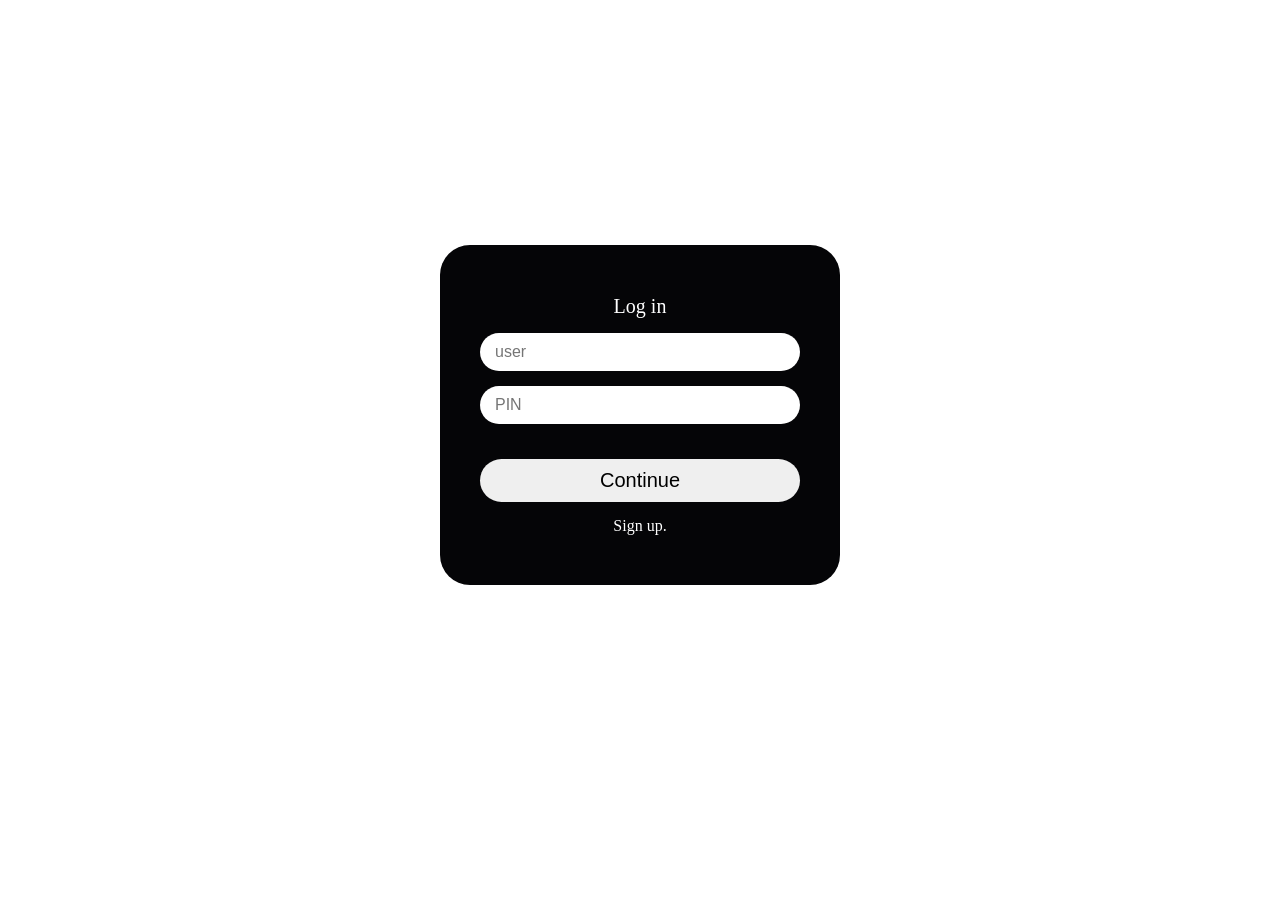
==== web-bank.html @ a09755e4 "feat: add display recent transactions" ====
<!DOCTYPE html>
<html lang="en">
<head>
    <meta charset="UTF-8">
    <title>BankWebApp | App</title>
    <link rel="stylesheet" href="css/header.css">
    <link rel="stylesheet" href="css/auth.css">
    <link rel="stylesheet" href="css/transactions.css">
</head>
<body>
<header class="header opacity-zero">
    <div class="logo">
        <a href="page-bank.html">
            <img alt="bank-logo" src="assets/img/bank-logo.png"/>
            <p>Web Bank</p>
        </a>
    </div>

    <div class="button logout-btn">
        <button>
            Log Out
        </button>
        <img src="assets/img/log-out-arrow.png">
    </div>
</header>

<main class="main">
    <form class="auth-form login opacity-zero">
        <p>Log in</p>
        <input
                type="text"
                placeholder="user"
                class="login__input--user"
        />
        <input
                type="password"
                placeholder="PIN"
                maxlength="4"
                class="login__input--pin"
        />
        <button class="login-btn">Continue</button>
        <p class="auth-link signup-link">Sign up.</p>
    </form>

    <form class="auth-form signup opacity-zero">
        <p>Sign up</p>
        <input
                type="text"
                placeholder="Full Name"
                class="signup__input--fullname"
        />
        <input
                type="password"
                placeholder="PIN"
                maxlength="4"
                class="signup__input--pin"
        />
        <button class="signup-btn">Continue</button>
        <p class="auth-link login-link">Log in.</p>
    </form>

    <section class="transactions opacity-zero z-index-min">
        <div class="transactions-header">

        </div>
        <div class="transactions-cards">
            <div class="cards-carousel-container">
                <div class="cards-carousel-wrapper">
                </div>
                <button class="cards-carousel-arrow left opacity-zero z-index-min" onclick="moveSlide(-1)">&#10094;
                </button>
                <button class="cards-carousel-arrow right opacity-zero z-index-min" onclick="moveSlide(1)">&#10095;
                </button>
            </div>

        </div>
        <div id="modalOverlay" class="modal-overlay opacity-zero z-index-min">
            <div class="card-form-modal-container">
                <div class="card-form-img">
                    <img src="assets/img/card-template.png">
                </div>
                <div>
                    <form id="cardForm" class="card-form-container">
                        <label for="cardHolder" class="card-form-label">Cardholber</label>
                        <input type="text" id="cardHolder" class="form-input" placeholder="Cardholber"
                               required>

                        <label for="cardNumber" class="card-form-label">Card Number</label>
                        <input type="text" id="cardNumber" class="form-input" maxlength="20"
                               placeholder="Card Number" required>

                        <span>
                                <div>
                                    <label for="cvv" class="card-form-label">CVV</label>
                            <input type="text" id="cvv" class="form-input" maxlength="3" placeholder="CVV"
                                   required>
                                </div>

                                <div>
                                     <label for="expiryDate" class="card-form-label">Exp Date</label>
                            <input type="text" id="expiryDate" class="form-input" maxlength="5" placeholder="MM/YY"
                                   required>
                                </div>
                            </span>

                        <button class="card-form-button">Add card</button>
                    </form>
                </div>
                <button class="card-form-close-button">✖</button>
            </div>
        </div>

        <!-- MOVEMENTS -->
        <div class="transactions-movements-wrapper">
            <div class="transactions-movements">
                <div class="movements__row">
                    <div class="movements__type movements__type--deposit">2 deposit</div>
                    <div class="movements__date">3 days ago</div>
                    <div class="movements__value">4 000€</div>
                </div>
                <div class="movements__row">
                    <div class="movements__type movements__type--withdrawal">
                        1 withdrawal
                    </div>
                    <div class="movements__date">24/01/2037</div>
                    <div class="movements__value">-378€</div>
                </div>
            </div>
        </div>

        <!-- OPERATION: TRANSFERS -->
        <div class="operation operation--transfer">
            <h2>Transfer money</h2>
            <form class="form form--transfer">
                <input type="text" class="form__input form__input--to" />
                <input type="number" class="form__input form__input--amount" />
                <button class="form__btn form__btn--transfer">&rarr;</button>
                <label class="form__label">Transfer to</label>
                <label class="form__label">Amount</label>
            </form>
        </div>

        <!-- OPERATION: LOAN -->
        <div class="operation operation--loan">
            <h2>Request loan</h2>
            <form class="form form--loan">
                <input type="number" class="form__input form__input--loan-amount" />
                <button class="form__btn form__btn--loan">&rarr;</button>
                <label class="form__label form__label--loan">Amount</label>
            </form>
        </div>

        <!-- OPERATION: CLOSE -->
        <div class="operation operation--close">
            <h2>Close account</h2>
            <form class="form form--close">
                <input type="text" class="form__input form__input--user" />
                <input
                        type="password"
                        maxlength="6"
                        class="form__input form__input--pin"
                />
                <button class="form__btn form__btn--close">&rarr;</button>
                <label class="form__label">Confirm user</label>
                <label class="form__label">Confirm PIN</label>
            </form>
        </div>

    </section>

</main>
<script src="js/index.js"></script>
</body>
</html>
---- css/header.css ----
/*#252525*/
/*#e4311d*/
/*#372d2c*/
/*#050507*/
/*#ffffff*/

/* Сброс всех отступов, полей и рамок */
* {
    margin: 0;
    padding: 0;
    box-sizing: border-box;
    transition: 500ms;
}

/* Устанавливаем базовые стили для всех элементов */
html, body {
    height: 100%;
    font-family: "Microsoft JhengHei UI Light";
    background-color: #ffffff;
}

li {
    list-style-type: none;
}

a {
    text-decoration: none;
}

a:hover {
    text-decoration: none;
}

.header {
    background-color: #050507;
    border-radius: 30px;
    margin: 20px 50px;
    padding: 10px 10px;
    color: #ffffff;

    display: flex;
    align-items: stretch;
    justify-content: center;
}

.header div,
.header nav {
    flex: 1;
}

.header .logo {
    display: flex;
    align-items: center;
    gap: 5px;
}

.header .logo img {
    display: flex;
    width: 42px;
}

.header .logo p {
    display: flex;
    align-items: center;
    font-size: 24px;
}

.header .logo:hover > img,
.header .logo:hover > p {
    transform: scale(1.04);

}

.header nav {
    font-size: 18px;
    font-weight: lighter;
    display: flex;
    justify-content: center;
}

.header nav .nav-list {
    display: flex;
    gap: 20px;
    background-color: #252525;
    padding: 10px 25px;
    border-radius: 20px;
    align-items: stretch;
    justify-content: center;
    transition: opacity 0.5s ease-in-out, transform 0.5s ease-in-out;
}

.header nav .nav-title {
    display: none;
    background-color: #252525;
    padding: 5px 25px;
    border-radius: 20px;
}

.header nav .nav-title:hover {
    transform: scale(1.08);
}

.header nav .nav-list li {
    display: flex;
    align-items: center;
    justify-content: center;
}

.header nav .nav-list li:hover {
    transform: scale(1.08);
}

.header .button {
    display: flex;
    justify-content: flex-end;
}

.header .button button {
    height: 100%;
    padding: 10px 25px;
    border: none;
    border-radius: 20px;

    background-color: #ffffff;
    color: #050507;

    cursor: pointer;

    font-size: 20px;
}

.header .button button:hover {
    transform: scale(1.04);
}

.header .button img {
    width: 32px;
    height: 32px;
    display: none;
}

.header .button img:hover {
    transform: scale(1.04);
}

.header a {
    color: #ffffff;
}

.header .button button a {
    color: #050507;
}

.header .logo a {
    display: flex;
}

.welcome {
    display: none;

    padding: 10px 25px;
    border: none;
    border-radius: 20px;

    background-color: #ffffff;
    color: #050507;

    cursor: pointer;

    font-size: 20px;
}

@media (max-width: 1000px) {
    .header .logo p {
        display: none;
    }

    .header .logo img {
        width: 32px;
    }

    .header nav {
        font-size: 16px;
    }

    .header .button button {
        display: none;
    }

    .header .button img {
        display: flex;
    }

    .header nav .nav-list {
        padding: 5px 25px;
    }
}

@media (max-width: 900px) {
    .header .logo p {
        font-size: 16px;
    }
}

@media (max-width: 665px) {
    .header nav .nav-list {
        border-radius: 0;
        border-bottom-left-radius: 20px;
        border-bottom-right-radius: 20px;
        position: absolute;
        top: 70px;
        gap: 30px;
        padding: 10px 25px 15px;
    }
}

@media (max-width: 500px) {
    .header {
        margin: 10px;
    }

    .header nav .nav-list {
        top: 60px;
        gap: 15px;
    }
}

@media (max-width: 440px) {
    .header nav .nav-list {
        width: 85%;
        flex-direction: column;
        height: 0;
        overflow: hidden;
        padding: 0;
    }

        .header nav .nav-title {
            display: flex;
        }
}

@media (max-width: 386px) {
    .header nav .nav-list {
        width: 80%;
    }
}
---- css/auth.css ----
.opacity-zero {
    opacity: 0;
}

.opacity-one {
    opacity: 1;
}

.z-index-plus {
    z-index: 1;
}

.z-index-min {
    z-index: -1;
}



.main .auth-form {
    background-color: #050507;
    width: 400px;
    border-radius: 30px;
    margin: 20px 50px;
    padding: 50px 40px;
    color: #ffffff;
    font-size: 20px;

    display: flex;
    align-items: stretch;
    justify-content: center;

    position: absolute;
    margin-left: auto;
    margin-right: auto;
    left: 0;
    right: 0;
    text-align: center;
    top: 25%;

    gap: 15px;
    flex-direction: column;
}

.auth-link {
    cursor: pointer;
    font-size: 16px;
}

.main .auth-form input {
    border: none;
    border-radius: 30px;
    padding: 10px 15px;
    font-size: 16px;
}

.main .auth-form input:focus {
    outline: none;
}

.main .auth-form button {
    border: none;
    border-radius: 30px;
    padding: 10px 15px;
    margin-top: 20px;
    font-size: 20px;
}

.input-error {
    background-color: #f8d7da;
}

.input-error-text {
    font-size: 16px;
    color: #f8d7da;
}


@media (max-width: 600px) {
    .main .auth-form {
        width: 300px;
        font-size: 20px;
        padding: 30px 20px;
    }
}


@media (max-width: 450px) {
    .main .auth-form {
        width: 250px;
        font-size: 16px;
        padding: 30px 20px;
    }

    .main .auth-form input {
        font-size: 12px;
    }

    .open-reg {
        font-size: 12px;
    }

    .main .auth-form button {
        font-size: 16px;
    }
}
---- css/transactions.css ----
.main .transactions .button {
    display: flex;
    justify-content: flex-end;
}

.main .transactions .button button {
    height: 100%;
    padding: 10px 25px;
    border: none;
    border-radius: 20px;

    background-color: #050507;
    color: #ffffff;

    cursor: pointer;

    font-size: 20px;
}

.main .transactions .button button:hover {
    transform: scale(1.04);
}

.transactions {
    margin: 0 50px;
    padding: 30px;
    border-radius: 30px;
    background-color: #372d2c;

    display: flex;
    flex-direction: column;
    align-items: center;
}

.transactions-header {
    color: white;
    font-size: 20px;
    width: 100%;
}

.modal-overlay {
    display: block;
    position: fixed;
    top: 0;
    left: 0;
    width: 100%;
    height: 100%;
    background: rgba(0, 0, 0, 0.5);
}

.card-form-modal-container {
    background-color: #050507;
    width: 900px;
    border-radius: 30px;
    margin: 20px 50px;
    padding: 50px 40px;
    color: #ffffff;
    font-size: 16px;

    display: flex;
    align-items: stretch;
    justify-content: center;

    position: absolute;
    margin-left: auto;
    margin-right: auto;
    left: 0;
    right: 0;
    top: 12%;

    gap: 70px;
}

.transactions-cards {
    width: 500px;
    display: flex;
    flex-direction: column;
    align-items: center;
}

.card-form-img {
    display: flex;
    align-items: center;
    justify-content: center;
}

.card-form-img img {
    width: 400px;
}

.card-form-container span{
    margin-top: 20px;
    display: flex;
    gap: 15px;
}

.card-form-container span #cvv{
    margin-right: 10px;
}

.card-form-label {
    display: flex;
    align-items: center;
}

.form-input {
    width: 100%;
    padding: 8px;
    margin: 10px 0 25px;
    border: 1px solid #ccc;
    font-size: 16px;
    border-radius: 20px;
}

.form-input:focus {
    outline: none;
}

/* Стиль для кнопки */
.card-form-button {
    width: 100%;
    height: 100%;
    margin-top: 20px;
    padding: 10px 25px;
    border: none;
    border-radius: 20px;

    background-color: #e4311d;
    color: #050507;

    cursor: pointer;

    font-size: 20px;
}

.card-form-button:hover {
    transform: scale(1.04);
}

.card-form-close-button {
    position: absolute;
    top: 15px;
    right: 20px;
    font-size: 18px;
    background: none;
    border: none;
    cursor: pointer;
    color: #fdfdfd;
}

.card-form-close-button:hover {
    transform: scale(1.04);
}

.cards-carousel-container {
    position: relative;
    width: 100%;
    overflow: hidden; /* скрыть элементы за пределами */
}

.cards-carousel-wrapper {
    display: flex;
    transition: transform 0.5s ease; /* плавный переход при смене слайда */
}

.card-element {
    margin: 50px 0px -160px;
    padding: 40px 120px 70px;
    /*background-image: url(../assets/img/card-template.png);*/
    background-size: contain;
    background-repeat: no-repeat;
}

.card-element > :nth-child(1) {
    position: relative;
    top: -15px;
    left: -25px;
}

.card-element > :nth-child(2) {
    position: relative;
    top: 47px;
    left: 75px;
}

.card-element > :nth-child(3) {
    position: relative;
    top: 50px;
    left: 168px;
}

.card-element > :nth-child(4) {
    position: relative;
    top: -40px;
    left: 67px;
    font-size: 30px;
}

.card-element p {
    z-index: 1;
}

.card-element img {
    position: relative;
    top: -140px;
    left: -65px;
    width: 400px;
}

.cards-carousel-arrow {
    position: absolute;
    top: 50%;
    transform: translateY(-50%);
    font-size: 2em;
    color: #050507;
    background-color: rgba(255, 255, 255, 0);
    border: none;
    cursor: pointer;
    padding: 10px;
}

.cards-carousel-arrow.left {
    left: 10px;
}

.cards-carousel-arrow.right {
    right: 10px;
}

.card-form-container .input-error-text{
    margin-top: -20px;
}

.transactions-movements-wrapper {
    background-color: #252525;
    margin-top: 40px;
}

/* MOVEMENTS */
.movements {
    grid-row: 2 / span 3;
    background-color: #fff;
    border-radius: 1rem;
    overflow: scroll;
}

.movements__row {
    padding: 2.25rem 4rem;
    display: flex;
    align-items: center;
    border-bottom: 1px solid #eee;
}

.movements__type {
    font-size: 1.1rem;
    text-transform: uppercase;
    font-weight: 500;
    color: #fff;
    padding: 0.1rem 1rem;
    border-radius: 10rem;
    margin-right: 2rem;
}

.movements__date {
    font-size: 1.1rem;
    text-transform: uppercase;
    font-weight: 500;
    color: #666;
}

.movements__type--deposit {
    background-image: linear-gradient(to top left, #39b385, #9be15d);
}

.movements__type--withdrawal {
    background-image: linear-gradient(to top left, #e52a5a, #ff585f);
}

.movements__value {
    font-size: 1.7rem;
    margin-left: auto;
}

/* OPERATIONS */
.operation {
    border-radius: 1rem;
    padding: 3rem 4rem;
    color: #333;
}

.operation--transfer {
    background-image: linear-gradient(to top left, #ffb003, #ffcb03);
}

.operation--loan {
    background-image: linear-gradient(to top left, #39b385, #9be15d);
}

.operation--close {
    background-image: linear-gradient(to top left, #e52a5a, #ff585f);
}


@media (max-width: 990px) {
    .card-form-modal-container {
        width: 500px;
    }

    .card-form-img {
        display: none;
    }
}

@media (max-width: 600px) {
    .card-form-modal-container {
        width: 300px;
        padding: 30px 20px;
    }
}
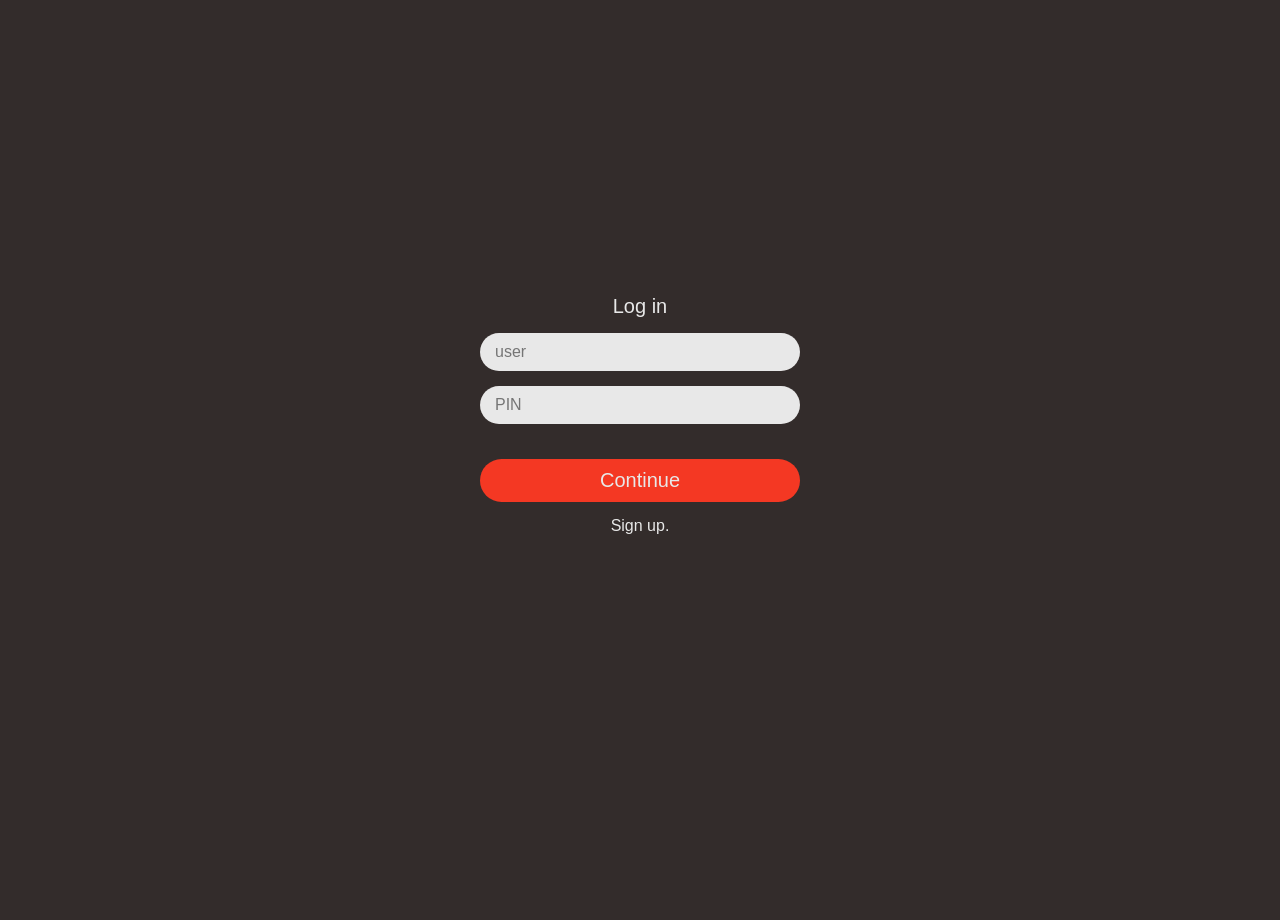
==== commit c3d8b347: "fix: styles and code structure" ====
--- a/web-bank.html
+++ b/web-bank.html
@@ -3,171 +3,167 @@
 <head>
     <meta charset="UTF-8">
     <title>BankWebApp | App</title>
+    <link rel="stylesheet" href="css/main.css">
     <link rel="stylesheet" href="css/header.css">
-    <link rel="stylesheet" href="css/auth.css">
-    <link rel="stylesheet" href="css/transactions.css">
+    <link rel="stylesheet" href="css/authorization.css">
+    <link rel="stylesheet" href="css/transactions-header.css">
+    <link rel="stylesheet" href="css/transactions-main-add-card.css">
+    <link rel="stylesheet" href="css/transactions-main.css">
+    <link rel="stylesheet" href="css/transactions-main-movements.css">
+    <link rel="stylesheet" href="css/transactions-main-cards.css">
+    <link rel="stylesheet" href="css/transactions-main-operation.css">
 </head>
+
 <body>
 <header class="header opacity-zero">
-    <div class="logo">
-        <a href="page-bank.html">
-            <img alt="bank-logo" src="assets/img/bank-logo.png"/>
-            <p>Web Bank</p>
-        </a>
+    <div class="header__logo">
+        <img alt="header__bank-logo" src="assets/img/bank-logo.png"/>
+        <p>Web Bank</p>
     </div>
 
-    <div class="button logout-btn">
-        <button>
-            Log Out
-        </button>
-        <img src="assets/img/log-out-arrow.png">
-    </div>
+    <button class="header__logout-button">
+        <p class="header__logout-button-label">Log Out</p>
+        <img class="header__logout-button-img" src="assets/img/log-out-arrow.png" >
+    </button>
 </header>
 
 <main class="main">
-    <form class="auth-form login opacity-zero">
-        <p>Log in</p>
-        <input
-                type="text"
-                placeholder="user"
-                class="login__input--user"
-        />
-        <input
-                type="password"
-                placeholder="PIN"
-                maxlength="4"
-                class="login__input--pin"
-        />
-        <button class="login-btn">Continue</button>
-        <p class="auth-link signup-link">Sign up.</p>
-    </form>
+    <div class="authorization">
+        <form class="authorization__form authorization__form-login opacity-zero">
+            <p>Log in</p>
+            <input
+                    type="text"
+                    placeholder="user"
+                    class="authorization__form-login-input--user"
+            />
+            <input
+                    type="password"
+                    placeholder="PIN"
+                    maxlength="4"
+                    class="authorization__form-login-input--pin"
+            />
+            <button class="authorization__form-button authorization__form-login-button">Continue</button>
+            <p class="authorization__form-toggle authorization__form-toggle-to-signup">Sign up.</p>
+        </form>
 
-    <form class="auth-form signup opacity-zero">
-        <p>Sign up</p>
-        <input
-                type="text"
-                placeholder="Full Name"
-                class="signup__input--fullname"
-        />
-        <input
-                type="password"
-                placeholder="PIN"
-                maxlength="4"
-                class="signup__input--pin"
-        />
-        <button class="signup-btn">Continue</button>
-        <p class="auth-link login-link">Log in.</p>
-    </form>
+        <form class="authorization__form authorization__form-signup opacity-zero">
+            <p>Sign up</p>
+            <input
+                    type="text"
+                    placeholder="Full Name"
+                    class="authorization__form-signup-input--fullname"
+            />
+            <input
+                    type="password"
+                    placeholder="PIN"
+                    maxlength="4"
+                    class="authorization__form-signup-input--pin"
+            />
+            <button class="authorization__form-button authorization__form-signup-button">Continue</button>
+            <p class="authorization__form-toggle authorization__form-toggle-to-login">Log in.</p>
+        </form>
+    </div>
 
-    <section class="transactions opacity-zero z-index-min">
+    <div class="transactions opacity-zero z-index-min">
         <div class="transactions-header">
-
-        </div>
-        <div class="transactions-cards">
-            <div class="cards-carousel-container">
-                <div class="cards-carousel-wrapper">
-                </div>
-                <button class="cards-carousel-arrow left opacity-zero z-index-min" onclick="moveSlide(-1)">&#10094;
-                </button>
-                <button class="cards-carousel-arrow right opacity-zero z-index-min" onclick="moveSlide(1)">&#10095;
-                </button>
+            <div class="transactions-header__welcome-timer">
             </div>
-
-        </div>
-        <div id="modalOverlay" class="modal-overlay opacity-zero z-index-min">
-            <div class="card-form-modal-container">
-                <div class="card-form-img">
-                    <img src="assets/img/card-template.png">
-                </div>
-                <div>
-                    <form id="cardForm" class="card-form-container">
-                        <label for="cardHolder" class="card-form-label">Cardholber</label>
-                        <input type="text" id="cardHolder" class="form-input" placeholder="Cardholber"
-                               required>
-
-                        <label for="cardNumber" class="card-form-label">Card Number</label>
-                        <input type="text" id="cardNumber" class="form-input" maxlength="20"
-                               placeholder="Card Number" required>
-
-                        <span>
-                                <div>
-                                    <label for="cvv" class="card-form-label">CVV</label>
-                            <input type="text" id="cvv" class="form-input" maxlength="3" placeholder="CVV"
-                                   required>
-                                </div>
-
-                                <div>
-                                     <label for="expiryDate" class="card-form-label">Exp Date</label>
-                            <input type="text" id="expiryDate" class="form-input" maxlength="5" placeholder="MM/YY"
-                                   required>
-                                </div>
-                            </span>
-
-                        <button class="card-form-button">Add card</button>
-                    </form>
-                </div>
-                <button class="card-form-close-button">✖</button>
+            <div class="transactions-header__date">
             </div>
         </div>
 
-        <!-- MOVEMENTS -->
-        <div class="transactions-movements-wrapper">
-            <div class="transactions-movements">
-                <div class="movements__row">
-                    <div class="movements__type movements__type--deposit">2 deposit</div>
-                    <div class="movements__date">3 days ago</div>
-                    <div class="movements__value">4 000€</div>
+        <div class="transactions-main">
+            <div class="transactions-main__movements">
+            </div>
+
+            <div class="transactions-main__container">
+                <div class="transactions-main__cards">
+                    <div class="transactions-main__cards-carousel">
+                        <div class="transactions-main__cards-carousel-container">
+                        </div>
+                        <button class="transactions-main__cards-carousel-arrow
+                                       transactions-main__cards-carousel-arrow-left
+                                       opacity-zero
+                                       z-index-min">
+                            &#10094;
+                        </button>
+                        <button class="transactions-main__cards-carousel-arrow
+                                       transactions-main__cards-carousel-arrow-right
+                                       opacity-zero
+                                       z-index-min">
+                            &#10095;
+                        </button>
+                    </div>
                 </div>
-                <div class="movements__row">
-                    <div class="movements__type movements__type--withdrawal">
-                        1 withdrawal
+
+                <div class="transactions-main__add-card transactions_main__add-card-modal-overlay opacity-zero z-index-min">
+                    <div class="transactions-main__add-card-container">
+                        <img class="transactions-main__add-card-img" src="assets/img/card-template.png">
+                        <div>
+                            <form class="transactions-main__add-card-form-container">
+                                <label for="cardHolder"
+                                       class="transactions-main__add-card-form-input-label">Cardholder</label>
+                                <input type="text" id="cardHolder" class="transactions-main__add-card-form-input "
+                                       placeholder="Cardholder"
+                                       required>
+
+                                <label for="cardNumber" class="transactions-main__add-card-form-input-label">Card
+                                    Number</label>
+                                <input type="text" id="cardNumber" class="transactions-main__add-card-form-input"
+                                       maxlength="19"
+                                       placeholder="Card Number" required>
+
+                                <div class="transactions-add-card-form__inputs-container">
+                                    <div>
+                                        <label for="cvv" class="transactions-main__add-card-form-input-label">CVV</label>
+                                        <input type="text" id="cvv" class="transactions-main__add-card-form-input"
+                                               maxlength="3" placeholder="CVV"
+                                               required>
+                                    </div>
+
+                                    <div>
+                                        <label for="expiryDate" class="transactions-main__add-card-form-input-label">Exp
+                                            Date</label>
+                                        <input type="text" id="expiryDate" class="transactions-main__add-card-form-input"
+                                               maxlength="5"
+                                               placeholder="MM/YY"
+                                               required>
+                                    </div>
+
+                                </div>
+
+                                <button class="transactions-main__add-card-form-add-card-button">Add card</button>
+                            </form>
+                        </div>
+                        <button class="transactions-main__add-card-form-close-button">✖</button>
                     </div>
-                    <div class="movements__date">24/01/2037</div>
-                    <div class="movements__value">-378€</div>
+                </div>
+
+                <div class="transactions-main__operation">
+                    <p>Transfer money</p>
+                    <form class="transactions-main__operation-form">
+                        <input type="text" class="transactions-main__operation-form-input transactions-main__operation-form-input--to" placeholder="Transfer to"/>
+                        <input type="number" class="transactions-main__operation-form-input transactions-main__operation-form-input--amount" placeholder="Amount"/>
+                        <button class="transactions-main__operation-form-button transactions-main__operation-form-button--transfer">&rarr;</button>
+                    </form>
+                </div>
+
+                <div class="transactions-main__operation">
+                    <p>Close account</p>
+                    <form class="transactions-main__operation-form">
+                        <input type="text" class="transactions-main__operation-form-input transactions-main__operation-form-input--user" placeholder="Confirm user"/>
+                        <input
+                                type="password"
+                                maxlength="6"
+                                class="transactions-main__operation-form-input transactions-main__operation-form-input--pin"
+                                placeholder="Confirm PIN"
+                        />
+                        <button class="transactions-main__operation-form-button transactions-main__operation-form-button--close">&rarr;</button>
+                    </form>
                 </div>
             </div>
         </div>
-
-        <!-- OPERATION: TRANSFERS -->
-        <div class="operation operation--transfer">
-            <h2>Transfer money</h2>
-            <form class="form form--transfer">
-                <input type="text" class="form__input form__input--to" />
-                <input type="number" class="form__input form__input--amount" />
-                <button class="form__btn form__btn--transfer">&rarr;</button>
-                <label class="form__label">Transfer to</label>
-                <label class="form__label">Amount</label>
-            </form>
-        </div>
-
-        <!-- OPERATION: LOAN -->
-        <div class="operation operation--loan">
-            <h2>Request loan</h2>
-            <form class="form form--loan">
-                <input type="number" class="form__input form__input--loan-amount" />
-                <button class="form__btn form__btn--loan">&rarr;</button>
-                <label class="form__label form__label--loan">Amount</label>
-            </form>
-        </div>
-
-        <!-- OPERATION: CLOSE -->
-        <div class="operation operation--close">
-            <h2>Close account</h2>
-            <form class="form form--close">
-                <input type="text" class="form__input form__input--user" />
-                <input
-                        type="password"
-                        maxlength="6"
-                        class="form__input form__input--pin"
-                />
-                <button class="form__btn form__btn--close">&rarr;</button>
-                <label class="form__label">Confirm user</label>
-                <label class="form__label">Confirm PIN</label>
-            </form>
-        </div>
-
-    </section>
-
+    </div>
 </main>
 <script src="js/index.js"></script>
 </body>
--- a/css/main.css
+++ b/css/main.css
@@ -0,0 +1,116 @@
+/*
+#e4311d - coral
+#332C2B - backgroun
+#e8e8e8 - fonts
+ */
+
+/* ============================== */
+/* Basic styles */
+/* ============================== */
+
+* {
+    margin: 0;
+    padding: 0;
+    box-sizing: border-box;
+    transition: 0.5s;
+    color: #e8e8e8;
+}
+
+html, body {
+    margin: 10px 100px;
+    font-size: 20px;
+    display: flex;
+    flex-direction: column;
+    gap: 10px;
+    color: #e8e8e8;
+    height: 100%;
+    font-family: "Microsoft JhengHei UI Light", sans-serif;
+    background-color: #332C2B;
+    overflow-y: hidden;
+}
+
+button {
+    font-weight: lighter;
+    color: #e8e8e8;
+    background-color: #F43823;
+    border: none;
+    cursor: pointer;
+    border-radius: 30px;
+    padding: 10px 15px;
+    font-size: 20px;
+}
+
+button:hover {
+    transform: scale(1.04);
+}
+
+input {
+    border: none;
+    color: #4B3E3C;
+    background-color: #e8e8e8;
+    border-radius: 30px;
+    padding: 10px 15px;
+    font-size: 16px;
+}
+
+input:focus {
+    outline: none;
+}
+
+/* ============================== */
+/* Error styles */
+/* ============================== */
+
+.input-error {
+    background-color: #f8d7da;
+}
+
+.input-error-text {
+    font-size: 16px;
+    color: #f8d7da;
+}
+
+/* ============================== */
+/* Transitions styles */
+/* ============================== */
+
+.opacity-zero {
+    opacity: 0;
+}
+
+.opacity-one {
+    opacity: 1;
+}
+
+.z-index-plus {
+    z-index: 1;
+}
+
+.z-index-min {
+    z-index: -1;
+}
+
+@media (max-width: 1400px) {
+    html, body {
+        margin: 10px 50px;
+    }
+}
+
+@media (max-width: 1200px) {
+    html, body {
+        margin: 10px 20px;
+    }
+}
+
+@media (max-width: 1050px) {
+    html, body {
+        overflow-y: unset;
+    }
+}
+
+
+@media (max-width: 1050px) {
+    html, body {
+        font-size: 16px;
+    }
+}
--- a/css/header.css
+++ b/css/header.css
@@ -1,216 +1,68 @@
-/*#252525*/
-/*#e4311d*/
-/*#372d2c*/
-/*#050507*/
-/*#ffffff*/
+/* ============================== */
+/* Header */
+/* ============================== */
 
-/* Сброс всех отступов, полей и рамок */
-* {
-    margin: 0;
-    padding: 0;
-    box-sizing: border-box;
-    transition: 500ms;
+.header {
+    display: flex;
 }
 
-/* Устанавливаем базовые стили для всех элементов */
-html, body {
-    height: 100%;
-    font-family: "Microsoft JhengHei UI Light";
-    background-color: #ffffff;
-}
+/* ============================== */
+/* Logo header */
+/* ============================== */
 
-li {
-    list-style-type: none;
-}
-
-a {
-    text-decoration: none;
-}
-
-a:hover {
-    text-decoration: none;
-}
-
-.header {
-    background-color: #050507;
-    border-radius: 30px;
-    margin: 20px 50px;
-    padding: 10px 10px;
-    color: #ffffff;
-
+.header__logo {
+    flex: 1;
     display: flex;
-    align-items: stretch;
-    justify-content: center;
-}
-
-.header div,
-.header nav {
-    flex: 1;
-}
-
-.header .logo {
-    display: flex;
-    align-items: center;
     gap: 5px;
 }
 
-.header .logo img {
-    display: flex;
+.header__logo img {
     width: 42px;
 }
 
-.header .logo p {
+.header__logo p {
     display: flex;
     align-items: center;
     font-size: 24px;
 }
 
-.header .logo:hover > img,
-.header .logo:hover > p {
-    transform: scale(1.04);
-
-}
-
-.header nav {
-    font-size: 18px;
-    font-weight: lighter;
-    display: flex;
-    justify-content: center;
-}
-
-.header nav .nav-list {
-    display: flex;
-    gap: 20px;
-    background-color: #252525;
-    padding: 10px 25px;
-    border-radius: 20px;
-    align-items: stretch;
-    justify-content: center;
-    transition: opacity 0.5s ease-in-out, transform 0.5s ease-in-out;
-}
-
-.header nav .nav-title {
-    display: none;
-    background-color: #252525;
-    padding: 5px 25px;
-    border-radius: 20px;
-}
-
-.header nav .nav-title:hover {
-    transform: scale(1.08);
-}
-
-.header nav .nav-list li {
-    display: flex;
-    align-items: center;
-    justify-content: center;
-}
-
-.header nav .nav-list li:hover {
-    transform: scale(1.08);
-}
-
-.header .button {
-    display: flex;
-    justify-content: flex-end;
-}
-
-.header .button button {
-    height: 100%;
-    padding: 10px 25px;
-    border: none;
-    border-radius: 20px;
-
-    background-color: #ffffff;
-    color: #050507;
-
-    cursor: pointer;
-
-    font-size: 20px;
-}
-
-.header .button button:hover {
+.header__logo:hover > img,
+.header__logo:hover > p {
     transform: scale(1.04);
 }
 
-.header .button img {
-    width: 32px;
-    height: 32px;
+.header__logout-button-img  {
+    width: 42px;
     display: none;
 }
 
-.header .button img:hover {
-    transform: scale(1.04);
-}
+/* ============================== */
+/* Media requests */
+/* ============================== */
 
-.header a {
-    color: #ffffff;
-}
-
-.header .button button a {
-    color: #050507;
-}
-
-.header .logo a {
-    display: flex;
-}
-
-.welcome {
-    display: none;
-
-    padding: 10px 25px;
-    border: none;
-    border-radius: 20px;
-
-    background-color: #ffffff;
-    color: #050507;
-
-    cursor: pointer;
-
-    font-size: 20px;
-}
 
 @media (max-width: 1000px) {
-    .header .logo p {
+    .header__logo p {
         display: none;
     }
 
-    .header .logo img {
-        width: 32px;
+    .header__logout-button {
+        padding: 0;
+        background-color: rgba(255, 255, 255, 0);
     }
 
-    .header nav {
-        font-size: 16px;
-    }
-
-    .header .button button {
+    .header__logout-button-label {
         display: none;
     }
 
-    .header .button img {
-        display: flex;
-    }
-
-    .header nav .nav-list {
-        padding: 5px 25px;
+    .header__logout-button-img {
+        display: block;
     }
 }
 
 @media (max-width: 900px) {
-    .header .logo p {
+    .header__logo p {
         font-size: 16px;
-    }
-}
-
-@media (max-width: 665px) {
-    .header nav .nav-list {
-        border-radius: 0;
-        border-bottom-left-radius: 20px;
-        border-bottom-right-radius: 20px;
-        position: absolute;
-        top: 70px;
-        gap: 30px;
-        padding: 10px 25px 15px;
     }
 }
 
@@ -218,29 +70,4 @@
     .header {
         margin: 10px;
     }
-
-    .header nav .nav-list {
-        top: 60px;
-        gap: 15px;
-    }
 }
-
-@media (max-width: 440px) {
-    .header nav .nav-list {
-        width: 85%;
-        flex-direction: column;
-        height: 0;
-        overflow: hidden;
-        padding: 0;
-    }
-
-        .header nav .nav-title {
-            display: flex;
-        }
-}
-
-@media (max-width: 386px) {
-    .header nav .nav-list {
-        width: 80%;
-    }
-}
--- a/css/authorization.css
+++ b/css/authorization.css
@@ -0,0 +1,40 @@
+.authorization__form {
+    color: #ffffff;
+
+    width: 400px;
+    border-radius: 30px;
+    margin: 20px 50px;
+    padding: 50px 40px;
+    font-size: 20px;
+
+    display: flex;
+    align-items: stretch;
+    justify-content: center;
+
+    position: absolute;
+    margin-left: auto;
+    margin-right: auto;
+    left: 0;
+    right: 0;
+    text-align: center;
+    top: 25%;
+
+    gap: 15px;
+    flex-direction: column;
+}
+
+.authorization__form-button {
+    margin-top: 20px;
+}
+
+.authorization__form-toggle {
+    cursor: pointer;
+    font-size: 16px;
+}
+
+@media (max-width: 450px) {
+    .authorization__form {
+        width: 300px;
+    }
+}
+
--- a/css/transactions-header.css
+++ b/css/transactions-header.css
@@ -0,0 +1,7 @@
+.transactions-header {
+    width: 100%;
+}
+
+.transactions-header__welcome-timer {
+    display: flex;
+}
--- a/css/transactions-main-add-card.css
+++ b/css/transactions-main-add-card.css
@@ -0,0 +1,85 @@
+
+.transactions_main__add-card-modal-overlay {
+    display: block;
+    position: fixed;
+    top: 0;
+    left: 0;
+    width: 100%;
+    height: 100%;
+    background: rgba(0, 0, 0, 0.5);
+}
+
+.transactions-main__add-card-container {
+    background-color: #332C2B;
+    width: 900px;
+    border-radius: 30px;
+    margin: 20px 50px;
+    padding: 50px 40px;
+    color: #ffffff;
+    font-size: 16px;
+
+    display: flex;
+    align-items: stretch;
+    justify-content: center;
+
+    position: absolute;
+    margin-left: auto;
+    margin-right: auto;
+    left: 0;
+    right: 0;
+    top: 12%;
+
+    gap: 70px;
+}
+
+.transactions-main__add-card-img {
+    display: flex;
+    align-items: center;
+    justify-content: center;
+    width: 400px;
+    height: 250px;
+}
+
+.transactions-main__add-card-form-container .input-error-text {
+    margin-top: -20px;
+}
+
+.transactions-add-card-form__inputs-container {
+    margin-top: 20px;
+    display: flex;
+    gap: 15px;
+}
+
+.transactions-add-card-form__inputs-container #cvv {
+    margin-right: 10px;
+}
+
+
+.transactions-main__add-card-form-input-label {
+    display: flex;
+    align-items: center;
+}
+
+.transactions-main__add-card-form-input {
+    width: 100%;
+    margin: 10px 0 25px;
+}
+
+.transactions-main__add-card-form-close-button {
+    position: absolute;
+    top: 15px;
+    right: 20px;
+    background: none;
+    border: none;
+    cursor: pointer;
+}
+
+@media (max-width: 1000px) {
+    .transactions-main__add-card-container {
+        width: 500px;
+    }
+
+    .transactions-main__add-card-img {
+        display: none;
+    }
+}
--- a/css/transactions-main.css
+++ b/css/transactions-main.css
@@ -0,0 +1,11 @@
+.transactions-main {
+    display: flex;
+    gap: 40px;
+}
+
+@media (max-width: 1090px) {
+    .transactions-main {
+        flex-direction: column-reverse;
+        align-items: center;
+    }
+}
--- a/css/transactions-main-movements.css
+++ b/css/transactions-main-movements.css
@@ -0,0 +1,46 @@
+.transactions-main__movements {
+    flex: 1;
+    overflow: hidden;
+    width: 500px;
+    height: 435px;
+}
+
+.transactions-main__movements-row {
+    font-size: 18px;
+    padding: 25px 0px;
+    display: flex;
+    align-items: center;
+    }
+
+.transactions-main__movements-row--no-movements {
+    height: 100%;
+    display: flex;
+    align-items: center;
+    justify-content: center;
+}
+
+.transactions-main__movements-row-type {
+    text-transform: uppercase;
+    font-weight: 500;
+    color: #fff;
+    padding: 0.1rem 1rem;
+    border-radius: 10rem;
+    margin-right: 1rem;
+}
+
+.transactions-main__movements-row-type--deposit {
+    background-color: #7bb456;
+}
+
+.transactions-main__movements-row-type--withdrawal {
+    background-color: #f83d3d;
+}
+
+.transactions-main__movements-row-date {
+    flex: 1;
+    text-transform: uppercase;
+}
+
+.transactions-main__movements-row-value {
+    margin-left: auto;
+}
--- a/css/transactions-main-cards.css
+++ b/css/transactions-main-cards.css
@@ -0,0 +1,101 @@
+
+.transactions-main__container {
+    display: flex;
+    flex-direction: column;
+    gap: 10px;
+}
+
+.transactions-main__cards {
+    width: 500px;
+    display: flex;
+    flex-direction: column;
+    align-items: center;
+}
+
+.transactions-main__cards-carousel {
+    position: relative;
+    width: 100%;
+    overflow: hidden;
+    margin-top: -50px;
+    height: 300px;
+}
+
+.transactions-main__cards-carousel-container {
+    display: flex;
+    transition: transform 0.5s ease;
+}
+
+.transactions-main__cards-carousel-arrow {
+    position: absolute;
+    top: 50%;
+    transform: translateY(-50%);
+    font-size: 2em;
+    color: #e8e8e8;
+    background-color: rgba(255, 255, 255, 0);
+    border: none;
+    cursor: pointer;
+    padding: 10px;
+}
+
+.transactions-main__cards-carousel-arrow-left {
+    left: 10px;
+}
+
+.transactions-main__cards-carousel-arrow-right {
+    right: 10px;
+}
+
+.transactions-main__cards-carousel-arrow:hover {
+    top: 40%;
+}
+
+.transactions-main__cards-carousel-card-element {
+    font-size: 16px;
+    margin: 50px 0px -160px;
+    padding: 40px 120px 70px;
+    background-size: contain;
+    background-repeat: no-repeat;
+}
+
+.transactions-main__cards-carousel-card-element > :nth-child(1) {
+    position: relative;
+    top: -15px;
+    left: -25px;
+}
+
+.transactions-main__cards-carousel-card-element > :nth-child(2) {
+    position: relative;
+    top: 47px;
+    left: 75px;
+}
+
+.transactions-main__cards-carousel-card-element > :nth-child(3) {
+    position: relative;
+    top: 50px;
+    left: 168px;
+}
+
+.transactions-main__cards-carousel-card-element > :nth-child(4) {
+    position: relative;
+    top: -40px;
+    left: 67px;
+    font-size: 30px;
+}
+
+.transactions-main__cards-carousel-card-element p {
+    z-index: 1;
+}
+
+.transactions-main__cards-carousel-card-element img {
+    position: relative;
+    top: -140px;
+    left: -65px;
+    width: 400px;
+}
+
+.transactions-main__cards-button {
+    padding: 0;
+    margin-top: -20px;
+    background-color: rgba(255, 255, 255, 0);
+}
+
--- a/css/transactions-main-operation.css
+++ b/css/transactions-main-operation.css
@@ -0,0 +1,31 @@
+.transactions-main__operation {
+    display: flex;
+    flex-direction: column;
+    gap: 10px;
+}
+
+.transactions-main__operation-form {
+    display: flex;
+    gap: 15px;
+}
+
+.transactions-main__operation-form-input {
+    margin: 0;
+}
+
+.transactions-main__operation-form-input:focus {
+    outline: none;
+    background-color: rgba(255, 255, 255, 0.6);
+}
+
+.transactions-main__operation-form-button {
+    border: none;
+    cursor: pointer;
+    padding: 0;
+    background-color: rgba(255, 255, 255, 0);
+}
+
+.transactions-main__operation-form-button:focus {
+    outline: none;
+    background-color: rgba(255, 255, 255, 0.8);
+}
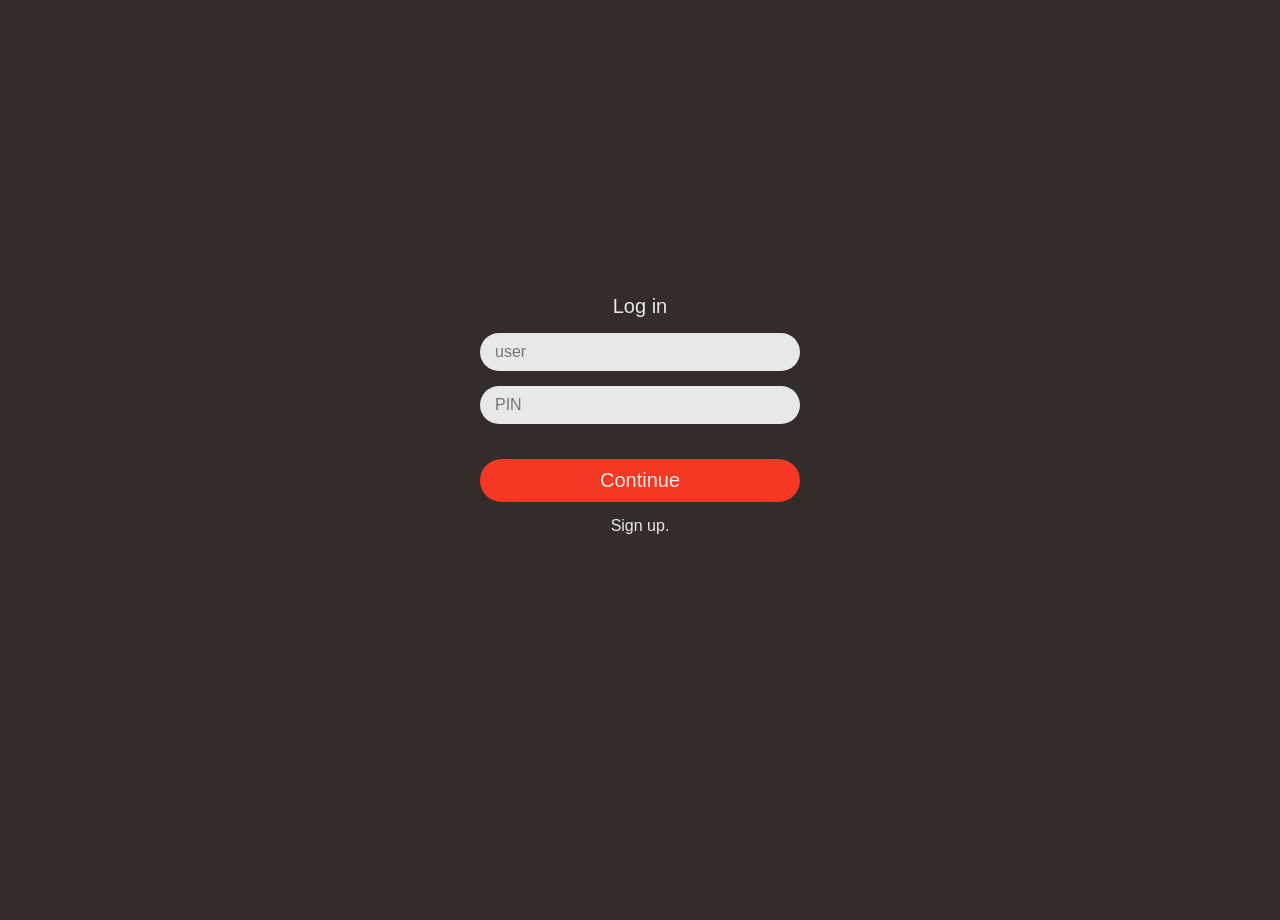
==== commit bb1d46fb: "feat: appearing validation error in operations" ====
--- a/web-bank.html
+++ b/web-bank.html
@@ -23,7 +23,7 @@
 
     <button class="header__logout-button">
         <p class="header__logout-button-label">Log Out</p>
-        <img class="header__logout-button-img" src="assets/img/log-out-arrow.png" >
+        <img class="header__logout-button-img" src="assets/img/log-out-arrow.png">
     </button>
 </header>
 
@@ -115,7 +115,8 @@
 
                                 <div class="transactions-add-card-form__inputs-container">
                                     <div>
-                                        <label for="cvv" class="transactions-main__add-card-form-input-label">CVV</label>
+                                        <label for="cvv"
+                                               class="transactions-main__add-card-form-input-label">CVV</label>
                                         <input type="text" id="cvv" class="transactions-main__add-card-form-input"
                                                maxlength="3" placeholder="CVV"
                                                required>
@@ -124,7 +125,8 @@
                                     <div>
                                         <label for="expiryDate" class="transactions-main__add-card-form-input-label">Exp
                                             Date</label>
-                                        <input type="text" id="expiryDate" class="transactions-main__add-card-form-input"
+                                        <input type="text" id="expiryDate"
+                                               class="transactions-main__add-card-form-input"
                                                maxlength="5"
                                                placeholder="MM/YY"
                                                required>
@@ -142,23 +144,41 @@
                 <div class="transactions-main__operation">
                     <p>Transfer money</p>
                     <form class="transactions-main__operation-form">
-                        <input type="text" class="transactions-main__operation-form-input transactions-main__operation-form-input--to" placeholder="Transfer to"/>
-                        <input type="number" class="transactions-main__operation-form-input transactions-main__operation-form-input--amount" placeholder="Amount"/>
-                        <button class="transactions-main__operation-form-button transactions-main__operation-form-button--transfer">&rarr;</button>
+                        <div class="transactions-main__operation-form-container">
+                            <input type="text"
+                                   class="transactions-main__operation-form-input transactions-main__operation-form-input--to"
+                                   placeholder="Transfer to"/>
+                        </div>
+                        <div class="transactions-main__operation-form-container">
+                            <input type="number"
+                                   class="transactions-main__operation-form-input transactions-main__operation-form-input--amount"
+                                   placeholder="Amount"/>
+                        </div>
+                        <button class="transactions-main__operation-form-button transactions-main__operation-form-button--transfer">
+                            &rarr;
+                        </button>
                     </form>
                 </div>
 
                 <div class="transactions-main__operation">
                     <p>Close account</p>
                     <form class="transactions-main__operation-form">
-                        <input type="text" class="transactions-main__operation-form-input transactions-main__operation-form-input--user" placeholder="Confirm user"/>
-                        <input
-                                type="password"
-                                maxlength="6"
-                                class="transactions-main__operation-form-input transactions-main__operation-form-input--pin"
-                                placeholder="Confirm PIN"
-                        />
-                        <button class="transactions-main__operation-form-button transactions-main__operation-form-button--close">&rarr;</button>
+                        <div class="transactions-main__operation-form-container">
+                            <input type="text"
+                                   class="transactions-main__operation-form-input transactions-main__operation-form-input--user"
+                                   placeholder="Confirm user"/>
+                        </div>
+                        <div class="transactions-main__operation-form-container">
+                            <input
+                                    type="password"
+                                    maxlength="6"
+                                    class="transactions-main__operation-form-input transactions-main__operation-form-input--pin"
+                                    placeholder="Confirm PIN"
+                            />
+                        </div>
+                        <button class="transactions-main__operation-form-button transactions-main__operation-form-button--close">
+                            &rarr;
+                        </button>
                     </form>
                 </div>
             </div>
--- a/css/transactions-main-operation.css
+++ b/css/transactions-main-operation.css
@@ -9,13 +9,14 @@
     gap: 15px;
 }
 
+.transactions-main__operation-form-container {
+    display: flex;
+    flex-direction: column;
+    gap: 10px;
+}
+
 .transactions-main__operation-form-input {
     margin: 0;
-}
-
-.transactions-main__operation-form-input:focus {
-    outline: none;
-    background-color: rgba(255, 255, 255, 0.6);
 }
 
 .transactions-main__operation-form-button {
@@ -27,5 +28,5 @@
 
 .transactions-main__operation-form-button:focus {
     outline: none;
-    background-color: rgba(255, 255, 255, 0.8);
+    background-color: rgba(255, 255, 255, 0);
 }
